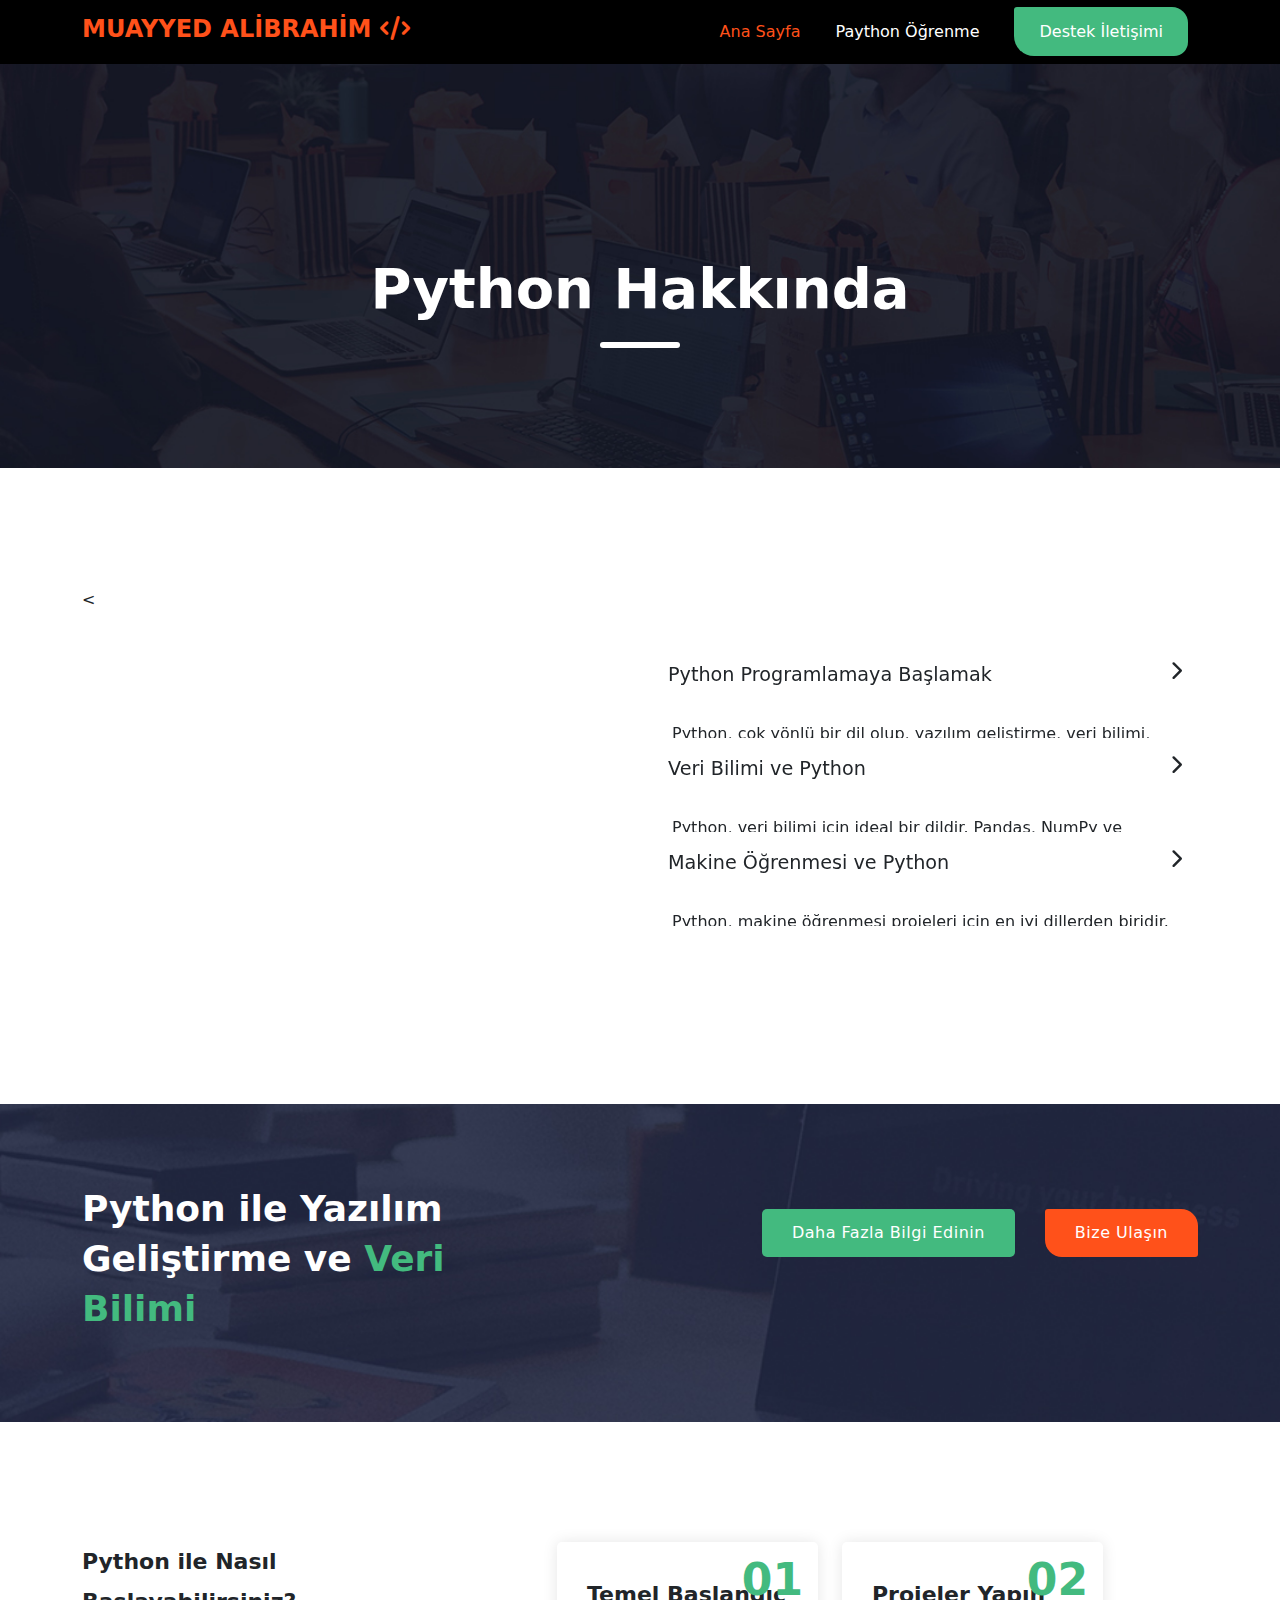
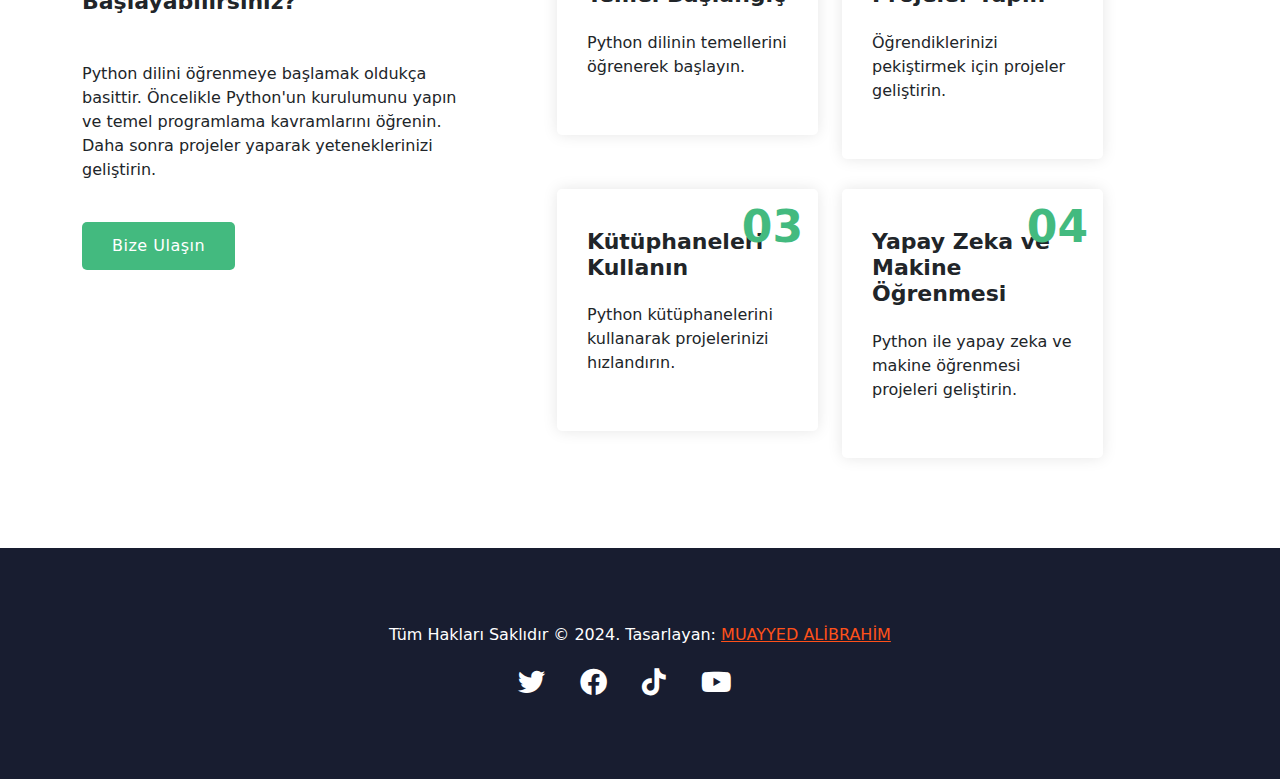
==== hakımad.html @ de778464 "Add files via upload" ====
<!DOCTYPE html>
<html lang="en">

  <head>

    <meta charset="utf-8">
    <meta name="viewport" content="width=device-width, initial-scale=1, shrink-to-fit=no">
    <meta name="description" content="Python Programming Information">
    <meta name="author" content="Muayyed Alıbrahım">
    <title>Python Programming - About Us</title>

    <link rel="stylesheet" href="assets/css/hakımda.css">

    <!-- Google Fonts -->
    <link href="https://fonts.googleapis.com/css2?family=Poppins:wght@100;200;300;400;500;600;700;800;900&display=swap" rel="stylesheet">

    <!-- FontAwesome -->
    <link rel="stylesheet" href="https://cdnjs.cloudflare.com/ajax/libs/font-awesome/6.0.0-beta3/css/all.min.css">
    
    <!-- Owl Carousel CSS -->
    <link rel="stylesheet" href="https://cdnjs.cloudflare.com/ajax/libs/OwlCarousel2/2.3.4/assets/owl.carousel.min.css">
    <link rel="stylesheet" href="https://cdnjs.cloudflare.com/ajax/libs/OwlCarousel2/2.3.4/assets/owl.theme.default.min.css">

    <!-- jQuery -->
    <script src="https://code.jquery.com/jquery-3.6.0.min.js"></script>
    <!-- Owl Carousel JS -->
    <script src="https://cdnjs.cloudflare.com/ajax/libs/OwlCarousel2/2.3.4/owl.carousel.min.js"></script>
    <!-- Bootstrap JS -->
    <script src="https://cdnjs.cloudflare.com/ajax/libs/bootstrap/5.3.0/js/bootstrap.bundle.min.js"></script>

    <link rel="stylesheet" href="assets/css/style.css">
    <link rel="stylesheet" href="https://cdnjs.cloudflare.com/ajax/libs/bootstrap/5.3.0/css/bootstrap.min.css">

  </head>

  <body>

    <header>
        <div class="container">
            <nav class="main-nav">
                <a href="#" class="logo">MUAYYED ALİBRAHİM <i class="fa-solid fa-code"></i></a>
                <ul>
                  <li><a href="index.html" class="active">Ana Sayfa</a></li>
                  <li><a href="hakımad.html">Paython Öğrenme</a></li>
                  <li><a href="contact-us.html" class="nav-btn">Destek İletişimi</a></li>
              </ul>
            </nav>
        </div>
      </header>

    <div class="page-heading">
      <div class="container">
        <div class="row">
          <div class="col-lg-12">
            <div class="header-text">
              <h2>Python Hakkında</h2>
              <div class="div-dec"></div>
            </div>
          </div>
        </div>
      </div>
    </div>
  
    <section class="top-section">
      <div class="container">
        <div class="row">
          <div class="col-lg-6">
            <div class="left-image">
              <<iframe 
              width="610" 
              height="365" 
              src="https://www.youtube.com/embed/g4oIzj8fiCQ" 
              title="YouTube video player" 
              frameborder="0" 
              allow="accelerometer; autoplay; clipboard-write; encrypted-media; gyroscope; picture-in-picture" 
              allowfullscreen>
          </iframe>
          
            </div>
          </div>
          <div class="col-lg-6 align-self-center">
            <div class="accordions is-first-expanded">
              <article class="accordion">
                <div class="accordion-head">
                    <span>Python Programlamaya Başlamak</span>
                    <span class="icon">
                        <i class="icon fa fa-chevron-right"></i>
                    </span>
                </div>
                <div class="accordion-body">
                    <div class="content">
                        <p>Python, çok yönlü bir dil olup, yazılım geliştirme, veri bilimi, yapay zeka ve web geliştirme gibi birçok alanda kullanılabilir. Kolay sözdizimi ve güçlü kütüphaneleri ile popüler bir seçimdir.</p>
                    </div>
                </div>
              </article>
              <article class="accordion">
                <div class="accordion-head">
                    <span>Veri Bilimi ve Python</span>
                    <span class="icon">
                        <i class="icon fa fa-chevron-right"></i>
                    </span>
                </div>
                <div class="accordion-body">
                    <div class="content">
                        <p>Python, veri bilimi için ideal bir dildir. Pandas, NumPy ve Matplotlib gibi kütüphanelerle veri analizi ve görselleştirmeleri kolayca yapabilirsiniz.</p>
                    </div>
                </div>
              </article>
              <article class="accordion">
                <div class="accordion-head">
                    <span>Makine Öğrenmesi ve Python</span>
                    <span class="icon">
                        <i class="icon fa fa-chevron-right"></i>
                    </span>
                </div>
                <div class="accordion-body">
                    <div class="content">
                        <p>Python, makine öğrenmesi projeleri için en iyi dillerden biridir. Scikit-learn ve TensorFlow gibi popüler kütüphaneler sayesinde, makine öğrenmesi algoritmalarını hızlıca geliştirebilirsiniz.</p>
                    </div>
                </div>
              </article>
            </div>
          </div>
        </div>
      </div>
    </section>
  
    <section class="simple-cta">
      <div class="container">
        <div class="row">
          <div class="col-lg-5">
            <h4>Python ile Yazılım Geliştirme ve <em>Veri Bilimi</em></h4>
          </div>
          <div class="col-lg-7">
            <div class="buttons">
              <div class="green-button">
                <a href="#">Daha Fazla Bilgi Edinin</a>
              </div>
              <div class="orange-button">
                <a href="#">Bize Ulaşın</a>
              </div>
            </div>
          </div>
        </div>
      </div>
    </section>
  
    <section class="what-we-do">
      <div class="container">
        <div class="row">
          <div class="col-lg-5">
            <div class="left-content">
              <h4>Python ile Nasıl Başlayabilirsiniz?</h4>
              <p>Python dilini öğrenmeye başlamak oldukça basittir. Öncelikle Python'un kurulumunu yapın ve temel programlama kavramlarını öğrenin. Daha sonra projeler yaparak yeteneklerinizi geliştirin.</p>
              <div class="green-button">
                <a href="contact-us.html">Bize Ulaşın</a>
              </div>
            </div>
          </div>
          <div class="col-lg-6">
            <div class="right-items">
              <div class="row">
                <div class="col-lg-6">
                  <div class="item">
                    <em>01</em>
                    <h4>Temel Başlangıç</h4>
                    <p>Python dilinin temellerini öğrenerek başlayın.</p>
                  </div>
                </div>
                <div class="col-lg-6">
                  <div class="item">
                    <em>02</em>
                    <h4>Projeler Yapın</h4>
                    <p>Öğrendiklerinizi pekiştirmek için projeler geliştirin.</p>
                  </div>
                </div>
                <div class="col-lg-6">
                  <div class="item">
                    <em>03</em>
                    <h4>Kütüphaneleri Kullanın</h4>
                    <p>Python kütüphanelerini kullanarak projelerinizi hızlandırın.</p>
                  </div>
                </div>
                <div class="col-lg-6">
                  <div class="item">
                    <em>04</em>
                    <h4>Yapay Zeka ve Makine Öğrenmesi</h4>
                    <p>Python ile yapay zeka ve makine öğrenmesi projeleri geliştirin.</p>
                  </div>
                </div>
              </div>
            </div>
          </div>
        </div>
      </div>
    </section>
  
    <footer>
      <div class="container">
        <div class="row">
          <div class="col-lg-12">
            <p>Tüm Hakları Saklıdır © 2024. Tasarlayan: <a href="http://Brok4.com" target="_blank">MUAYYED ALİBRAHİM</a></p>
          </div>
          <div class="social-icons">
            <a href=""><i class="fa-brands fa-twitter"></i></a>
            <a href=""><i class="fa-brands fa-facebook"></i></a>
            <a href=""><i class="fa-brands fa-tiktok"></i></a>
            <a href=""><i class="fa-brands fa-youtube"></i></a>
          </div>
        </div>
      </div>
    </footer>

    <script src="assets/js/script.js"></script>

  </body>
</html>
---- assets/css/hakımda.css ----
html,
body {
  background: #fff;
  font-family: 'Poppins', sans-serif;
}

::selection {
  background: #ff511a;
  color: #fff;
}

::-moz-selection {
  background: #ff511a;
  color: #fff;
}


.green-button a {
  font-size: 14px;
  color: #fff;
  background-color: #43ba7f;
  padding: 12px 30px;
  display: inline-block;
  border-radius: 5px;
  font-weight: 500;
  text-transform: capitalize;
  letter-spacing: 0.5px;
  transition: all .3s;
}

.green-button a:hover {
  opacity: 0.9;
}

.orange-button a {
  font-size: 14px;
  color: #fff;
  background-color: #ff511a;
  padding: 12px 30px;
  display: inline-block;
  border-radius: 5px;
  font-weight: 500;
  text-transform: capitalize;
  letter-spacing: 0.5px;
  transition: all .3s;
}

.orange-button a:hover {
  opacity: 0.9;
}

section {
  margin-top: 120px;
}

.section-heading {
  position: relative;
  z-index: 2;
  margin-top: 0px;
  text-align: center;
  margin-bottom: 70px;
}

.section-heading h6 {
  font-size: 16px;
  text-transform: uppercase;
  color: #ff511a;
  font-weight: 700;
}

.section-heading h4 {
  margin-top: 10px;
  line-height: 40px;
  font-size: 36px;
  font-weight: 700;
  text-transform: capitalize;
  color: #212741;
}

.section-heading p {
  margin-top: 30px;
}

*/
.background-header {
  background-color: #212741;
  height: 80px!important;
  position: fixed!important;
  top: 0!important;
  left: 0;
  right: 0;
  box-shadow: 0px 0px 10px rgba(0,0,0,0.15)!important;
}



header{
  position: fixed;
  background-color: #000;
  width: 100%;
  padding: 10px 0;
  z-index: 30;
}
.main-nav{
  display: flex;
  justify-content: space-between;
  align-items: baseline;
}
.main-nav ul{
  list-style-type: none;
  display: flex;
  margin-bottom: 0 !important;
}
.main-nav .logo{
  font-size: 1.5em;
  color: #ff511a;
  text-decoration: none;
  font-weight: 600;
}
.main-nav li{
  padding: 10px 10px !important;
  margin-left: 15px !important;
}
.main-nav .active{
  color: #ff511a;
}
.main-nav a{
  color: #fff;
  text-decoration: none;
  font-size: 1em;
  font-weight: 500;
  transition: 0.5s ease ;
  
}
.main-nav li:hover a{
  transition: all 0.5s ease;
  color: #ff511a;
}
.main-nav .nav-btn{
  padding: 15px 25px !important;
  background-color: #43ba7f;
  border-radius: 3px 16px 14px 20px;
  color: #fff;
}
.main-nav .nav-btn:hover{
  border-radius: 20px 3px 16px 14px;
  color: #fff;

}


section.simple-cta {
  background-image: url(../images/cta-bg.jpg);
  background-repeat: no-repeat;
  background-position: center center;
  background-size: cover;
  width: 100%;
  padding: 80px 0px;
}

section.simple-cta .left-image {
  margin-right: 45px;
}

section.simple-cta h4 {
  font-size: 36px;
  font-weight: 700;
  color: #fff;
  line-height: 50px;
}

section.simple-cta h4 em {
  font-style: normal;
  color: #43ba7f;
}

section.simple-cta h4 strong {
  color: #ff511a;
  font-weight: 700;
}

section.simple-cta p {
  color: #fff;
  margin-top: 30px;
  margin-bottom: 40px;
}

section.simple-cta .buttons {
  display: flex;
  justify-content: end;
}

section.simple-cta .buttons .orange-button {
  margin-left: 20px;
}

section.simple-cta .buttons .orange-button,
section.simple-cta .buttons .green-button {
  margin-top: 25px;
}





section.partners {
  background-color: #212741;
  padding: 80px 0px;
}

section.partners .item {
  margin: 0px 15px;
  cursor: pointer;
  transition: all .3s;
}

section.partners .item:hover {
  opacity: 0.75;
}





footer {
  background-color: #181d30;
  text-align: center;
  padding: 25px 0px;
}

footer p {
  color: #fff;
  font-weight: 300;
}

footer p a {
  color: #ff511a;
}




.page-heading {
  background-image: url(../images/heading-bg.jpg);
  background-position: center center;
  background-repeat: no-repeat;
  background-size: cover;
  padding: 215px 0px 120px 0px;
  text-align: center;
}

.page-heading h2 {
  font-size: 56px;
  color: #fff;
  font-weight: 700;
}

.page-heading .div-dec {
  width: 80px;
  height: 6px;
  border-radius: 3px;
  background-color: #fff;
  margin: 20px auto 0 auto;
}


@media screen and (min-width: 768px) {
  .accordion-head {
    padding: 1rem;
    font-size: 1.2rem;
    cursor: pointer; 
  }
}

.accordion-head .icon {
  float: right;
  transition: transform 200ms ease-in-out;
}

.accordion-head.is-open {
  color: #43ba7f;
  border-bottom: none;
}

.accordion-head.is-open .icon {
  transform: rotate(45deg);
}

.accordion-body {
  padding: 0;
  max-height: 0; 
  overflow: hidden; 
  transition: max-height 300ms ease-in-out; 
  border-bottom: 1px solid #fff;
}

.accordion-body.show {
  max-height: 500px;
}

.accordion-body > .content p {
  padding: 0 0 30px 0;
  padding-top: 0;
}


section.what-we-do {
  margin-bottom: -30px;
}

.what-we-do .left-content {
  margin-right: 60px;
}

.what-we-do .left-content h4 {
  font-size: 22px;
  font-weight: 700;
  line-height: 40px;
  margin-bottom: 40px;
}

.what-we-do .left-content p {
  margin-bottom: 40px;
}

.what-we-do .right-items .item {
  border-radius: 5px;
  padding: 40px 30px;
  box-shadow: 0px 0px 15px rgba(0, 0, 0, 0.1);
  margin-bottom: 30px;
  position: relative;
}

.what-we-do .right-items .item em {
  position: absolute;
  font-style: normal;
  font-size: 44px;
  color: #43ba7f;
  font-weight: 600;
  right: 15px;
  top: 5px;
  transition: all .3s;
}

.what-we-do .right-items .item h4 {
  font-size: 22px;
  font-weight: 600;
  margin-bottom: 22px;
}

.what-we-do .right-items .item:hover em {
  top: 10px;
}
---- assets/css/style.css ----
*{  
    scroll-behavior: smooth;
}
body{
    font-size: 16px !important;
    font-family: 'Poppins', sans-serif;
}
/* --------------- nav start --------------- */

header{
    position: fixed;
    background-color: #000;
    width: 100%;
    padding: 10px 0;
    z-index: 30;
}
.main-nav{
    display: flex;
    justify-content: space-between;
    align-items: baseline;
}
.main-nav ul{
    list-style-type: none;
    display: flex;
    margin-bottom: 0 !important;
}
.main-nav .logo{
    font-size: 1.5em;
    color: #ff511a;
    text-decoration: none;
    font-weight: 600;
}
.main-nav li{
    padding: 10px 10px !important;
    margin-left: 15px !important;
}
.main-nav .active{
    color: #ff511a;
}
.main-nav a{
    color: #fff;
    text-decoration: none;
    font-size: 1em;
    font-weight: 500;
    transition: 0.5s ease ;
    
}
.main-nav li:hover a{
    transition: all 0.5s ease;
    color: #ff511a;
}
.main-nav .nav-btn{
    padding: 15px 25px !important;
    background-color: #43ba7f;
    border-radius: 3px 16px 14px 20px;
    color: #fff;
}
.main-nav .nav-btn:hover{
    border-radius: 20px 3px 16px 14px;
    color: #fff;

}
/* --------------- Main Banner Area Start --------------- */
.header-text{
    margin-top: 40px;
}
.main-banner{
    width: 100%;
    height: 100vh;
    background-image: url(../images/slide-03.jpg);
    background-position: center;
    background-repeat: no-repeat;
    background-size: cover;
    display: flex;
    align-items: center;
}
.main-banner h2{
    color: #fff;
    font-size: 3.5em;
    font-weight: 600;
    margin-bottom: 0.5em;
}
.main-banner h2 em{
    color: #ff511a;
}
.main-banner p{
    color: #fff;
    font-size: 16px;
    font-weight: 500;
}
.main-banner .div-dec{
    margin-bottom: 3em;
}
.green-button a{
    text-decoration: none;
    margin-right: 5px;
    font-size: 1em;
    color: #fff;
    background-color: #43ba7f;
    padding: 12px 30px;
    display: inline-block;
    border-radius: 5px;
    font-weight: 500;
    text-transform: capitalize;
    letter-spacing: 0.5px;
    transform: all 0.3s;
}
.green-button a:hover{
    opacity: 0.8;
}
.orange-button a {
    text-decoration: none;

    margin-left: 5px;
    font-size: 1em;
    color: #fff;
    background-color: #ff511a;
    padding: 12px 30px;
    display: inline-block;
    border-radius: 5px;
    font-weight: 500;
    text-transform: capitalize;
    letter-spacing: 0.5px;
    transition: all 0.3s;
  }
  
  .orange-button a:hover {
    opacity: 0.9;
  }
  
/* --------------- Main Banner Area End --------------- */
/* --------------- Services Start --------------- */
.services {
    margin-top: 90px;
}
.services .service-h1{
    display: flex;
    justify-content: center;
}
.services .service-h1 h1{
    color: #43ba7f;
    font-size: 3em;
    font-weight: 600;
    transition: all 0.7s;
}
.services .service-h1:hover h1{
    transform: scale(1.2);
}
.services .service-item{
    border-radius: 5px;
    margin-top: 30px;
    padding: 40px;
    box-shadow: 0px 0px 15px rgba(0, 0, 0, 0.1);
}
.services .service-item:hover i{
    margin-top: 15px;
}
.services .service-item h4{
    font-size: 20px;
    font-weight: 600;
    margin-bottom: 20px;
}
.services .service-item i{
    color: #43ba7f;
    margin-bottom: 30px;
    margin-right: 30px;
    transition: all 0.7s;
    float: left;
    font-size: 4em;
}
/* --------------- Services End --------------- */
/* --------------- Cta Start --------------- */

.cta{
    margin-top: 120px;
    background-image: url(../images/cta-bg.jpg);
    background-position: center center;
    background-repeat: no-repeat;
    background-size: cover;
    width: 100%;
    padding: 80px 0px;
}
.cta h4{
    color: #fff;
    line-height: 50px;
    font-size: 2.25em;
    font-weight: 700;
}
.cta h4 span{
    color: #43ba7f;
}
.cta h4 strong{
    color: #ff511a;
    font-weight: 700;
}
.cta .buttons{
    display: flex;
    justify-content: end;
}
.cta .buttons .orange-button{
    margin-left: 20px;
}
.cta .buttons .green-button , .orange-button {
    margin-top: 25px;
}
.cta .green-button a , .orange-button a {
    border-radius: 3px 17px;
}
/* --------------- Cta End --------------- */
/* --------------- About Start --------------- */
.about-us{
    margin-top: 90px;
}
.about-us .section-heading{
    text-align: center;
    padding-top: 30px;
}
.about-us .section-heading h6{
    font-size: 1.1em;
    text-transform: uppercase;
    color: #ff511a;
    margin-bottom: -1em;
    font-weight: 700;
}
.about-us .section-heading h4{
    margin-top: 10px;
    margin-bottom: 60px;
    font-size: 2.25em;
    font-weight: 700;
    text-transform: capitalize;
    color: #212741;
}
.about-us .naccs{
    position: relative;
}  
.about-us .naccs .menu div{
    padding: 15px 30px;
    display: inline-block;
    text-align: center;
    border-radius: 5px !important;
    margin-right: 30px;
    font-size: 18px;
    color: #212741;
    background-color: #fff;
    cursor: pointer;
    vertical-align: middle;
    font-weight: 600;
    transition: 1s all cubic-bezier(0.075, 0.82, 0.165, 1);
    box-shadow: 0px 0px 15px rgba(0, 0, 0, 0.1);
} 
.about-us .naccs .menu div.active{
    color: #ff511a;
}
.about-us ul.nacc{
    margin-top: 50px !important;
    position: relative;
    min-height: 100%;
    list-style: none;
    margin: 0;
    padding: 0;
}
.about-us ul.nacc li{
    background-color: #fff;
    overflow: hidden;
    opacity: 0;
    transform: translateX(50px);
    position: absolute;
    list-style: none;
    transition: 1s all cubic-bezier(0.075, 0.82, 0.165, 1);
}
.about-us ul.nacc li .main-list,
section.about-us ul.nacc li .list-item{
    border-bottom: 1px solid #eee;
    margin-bottom: 25px;
    padding-bottom: 25px;
}
.about-us ul.nacc li .last-item{
    margin-bottom: 0px;
}
.about-us ul.nacc li span.title{
    font-size: 15px;
    color: #212741;
    font-weight: 600;
    display: inline-block;
    width: 24%;
}
.about-us ul.nacc li span.item-title{
    color: #43ba7f !important;
    font-weight: 600 !important;
}
.about-us ul.nacc li span.item{
    font-size: 15px;
    color: #212741;
    font-weight: 400;
    display: inline-block;
    width: 24%;
}
.about-us ul.nacc li.active{
    position: relative;
    transition-delay: 0.3s;
    z-index: 2;
    opacity: 1;
    transform: translateX(0px);
}
.about-us ul.nacc li {
    pointer-events: none; /* يمنع التفاعل مع العناصر */
    cursor: default; /* يضمن أن يكون شكل المؤشر طبيعياً */
}

.about-us .right-content{
    margin-left: 60px;
}
  
section.about-us .right-content h4{
    font-size: 22px;
    font-weight: 700;
    line-height: 40px;
    margin-bottom: 40px;
}
section.about-us .right-content p{
    margin-bottom: 50px;
}
  
/* --------------- About End --------------- */
/* --------------- Card Start --------------- */
.card{
    margin-top: 60px;
    border: 0;
}
.card-item{
    background-color: #f0f0f0;
    box-shadow: 0px 2px 4px rgba(0, 0, 0, 0.2);
    margin: 10px;
    border-radius: 15px;
}
.card-item .div-img{
    overflow: hidden;
    border-radius: 15px 15px 0 0;
}
.card-item:hover .div-img{
    border-radius: 15px 15px 0 0;
}
.card-item .card-img{
    width: 100%;
    height: 250px;
}
.card-item .card-img{
    border-radius: 15px 15px 0 0;
    transition: all 0.9s;
}
.card-item:hover .card-img{
    border-radius: 15px 15px 0 0;
    transform: scale(1.8);
}
.card-content{
    padding: 16px;
}
.card-content h3{
    text-align: center;
    color: #181d30;
    font-size: 28px;
    margin-bottom: 4px;
}
.card-content p{
    color: #666;
    font-size: 15px;
    line-height: 1.2;
}
.card-content .btn{
    display: inline-block;
    padding: 4px 16px;
    background-color: #43ba7f;
    text-decoration: none;
    border-radius: 4px;
    margin-top: 5px;
    color: #fff;
}
.add-num{
    display: flex;
    justify-content: space-between;
}
span {cursor:pointer; }
.minus, .plus{
    width:20px;
    height:20px;
    background:#f2f2f2;
    border-radius:4px;
    padding:8px 5px 8px 5px;
    display: inline-block;

    
}
input{
    height:34px;
    width: 30px;
    text-align: center;
    font-size: 20px;
    border:1px solid #ddd;
    border-radius:4px;
    display: inline-block;
}
    

/* --------------- Card End --------------- */
/* --------------- Calculator Start --------------- */
.calculator{
    margin-top: 150px;
    background-image: url(../images/calculator-bg.jpg);
    background-repeat: no-repeat;
    background-position: center center;
    background-size: cover;
    width: 100%;
    padding: 80px 0px;
}
.calculator .left-image{
    margin: -110px 45px -80px -50px;
}
.calculator .section-heading-con{
    text-align: left;
}
.calculator .section-heading-con h4{
    color: #fff;
    margin-top: 10px;
    line-height: 40px;
    font-size: 36px;
    font-weight: 700;
    text-transform: capitalize;
    margin-bottom: 30px;
}
.calculator .section-heading-con h6{
    font-size: 16px;
    text-transform: uppercase;
    color: #ff511a;
    font-weight: 700;
}
#calculate label{
    color: #fff;
    font-size: 14px;
    margin-bottom: 5px;
}
#calculate input,
#calculate select{
    background-color: rgba(121,134,151, 0.7);
    border: none;
    border-radius: 5px;
    width: 100%;
    height: 42px;
    color: #fff;
    font-size: 14px;
    margin-bottom: 30px;
    outline: none;
}  
#calculate select{
    cursor: pointer;
}
#calculate button.orange-button{
    font-size: 14px;
    color: #fff;
    background-color: #ff511a;
    padding: 12px 30px;
    display: inline-block;
    border-radius: 5px;
    font-weight: 500;
    text-transform: capitalize;
    letter-spacing: 0.5px;
    border: none;
    transition: all .3s;
}
#calculate button.orange-button:hover{
    opacity: 0.9;
}
/* --------------- Calculator End --------------- */
/* --------------- Slider Start --------------- */
.testimonials{
   margin-top: 90px;
}
.testimonials .section-heading {
    padding-top: 30px;
    margin-bottom: 30px;
    text-align: center;
}
.testimonials .section-heading h4{
    margin-top: 10px;
    margin-bottom: 60px;
    font-size: 2.25em;
    font-weight: 700;
    text-transform: capitalize;
    color: #212741;
}
.testimonials .section-heading h6{
    font-size: 1.1em;
    text-transform: uppercase;
    color: #ff511a;
    font-weight: 700;
}
  .testimonials .item {
    border-radius: 15px;
    padding: 50px 320px 50px 50px;
    background-color: #fff;
    position: relative;
    overflow: hidden;
    margin: 15px;
    box-shadow: 0px 0px 15px rgba(0, 0, 0, 0.1);
    padding-top: 35px;
  }
  
  .testimonials .item i {
    width: 70px;
    height: 70px;
    background-color: #43ba7f;
    display: inline-block;
    text-align: center;
    line-height: 70px;
    color: #fff;
    font-size: 44px;
    border-radius: 5px;
    margin-bottom: 30px;
  }
  
  .testimonials .item p {
    font-size: 16px;
    font-style: italic;
  }
  
  .testimonials .item h4 {
    margin-top: 30px;
    font-size: 22px;
    font-weight: 600;
    position: relative;
  }
  
  .testimonials .item span {
    margin-top: 5px;
    display: block;
    font-size: 15px;
    font-weight: 600;
    color: #43ba7f;
  }
  
  .testimonials .item img {
    position: absolute;
    right: 0;
    top: 50%;
    transform: translateY(-50%);
    max-width: 300px;
    border-radius: 5px;
  }
  
  .testimonials .owl-dots {
    text-align: center;
    margin-top: 30px;
  }
  
  .testimonials .owl-dots .owl-dot {
    width: 10px;
    height: 10px;
    background-color: #ffa88c;
    border-radius: 50%;
    margin: 0px 4px;
  }
  
  .testimonials .owl-dots .active {
    background-color: #ff511a;
  }
  
  
  
/* --------------- Slider End --------------- */
/* --------------- Footer Start --------------- */
  footer {
    margin-top: 90px;
    background-color: #181d30;
    text-align: center;
    padding: 75px 0px;
  }
  footer p {
    color: #fff;
    font-weight: 300;
  }
  footer p a {
    color: #ff511a;
  }
  .social-icons a{
    color: #fff;
    font-size: 1.7em;
    padding-right: 30px;
}
  
/* --------------- Footer End --------------- */
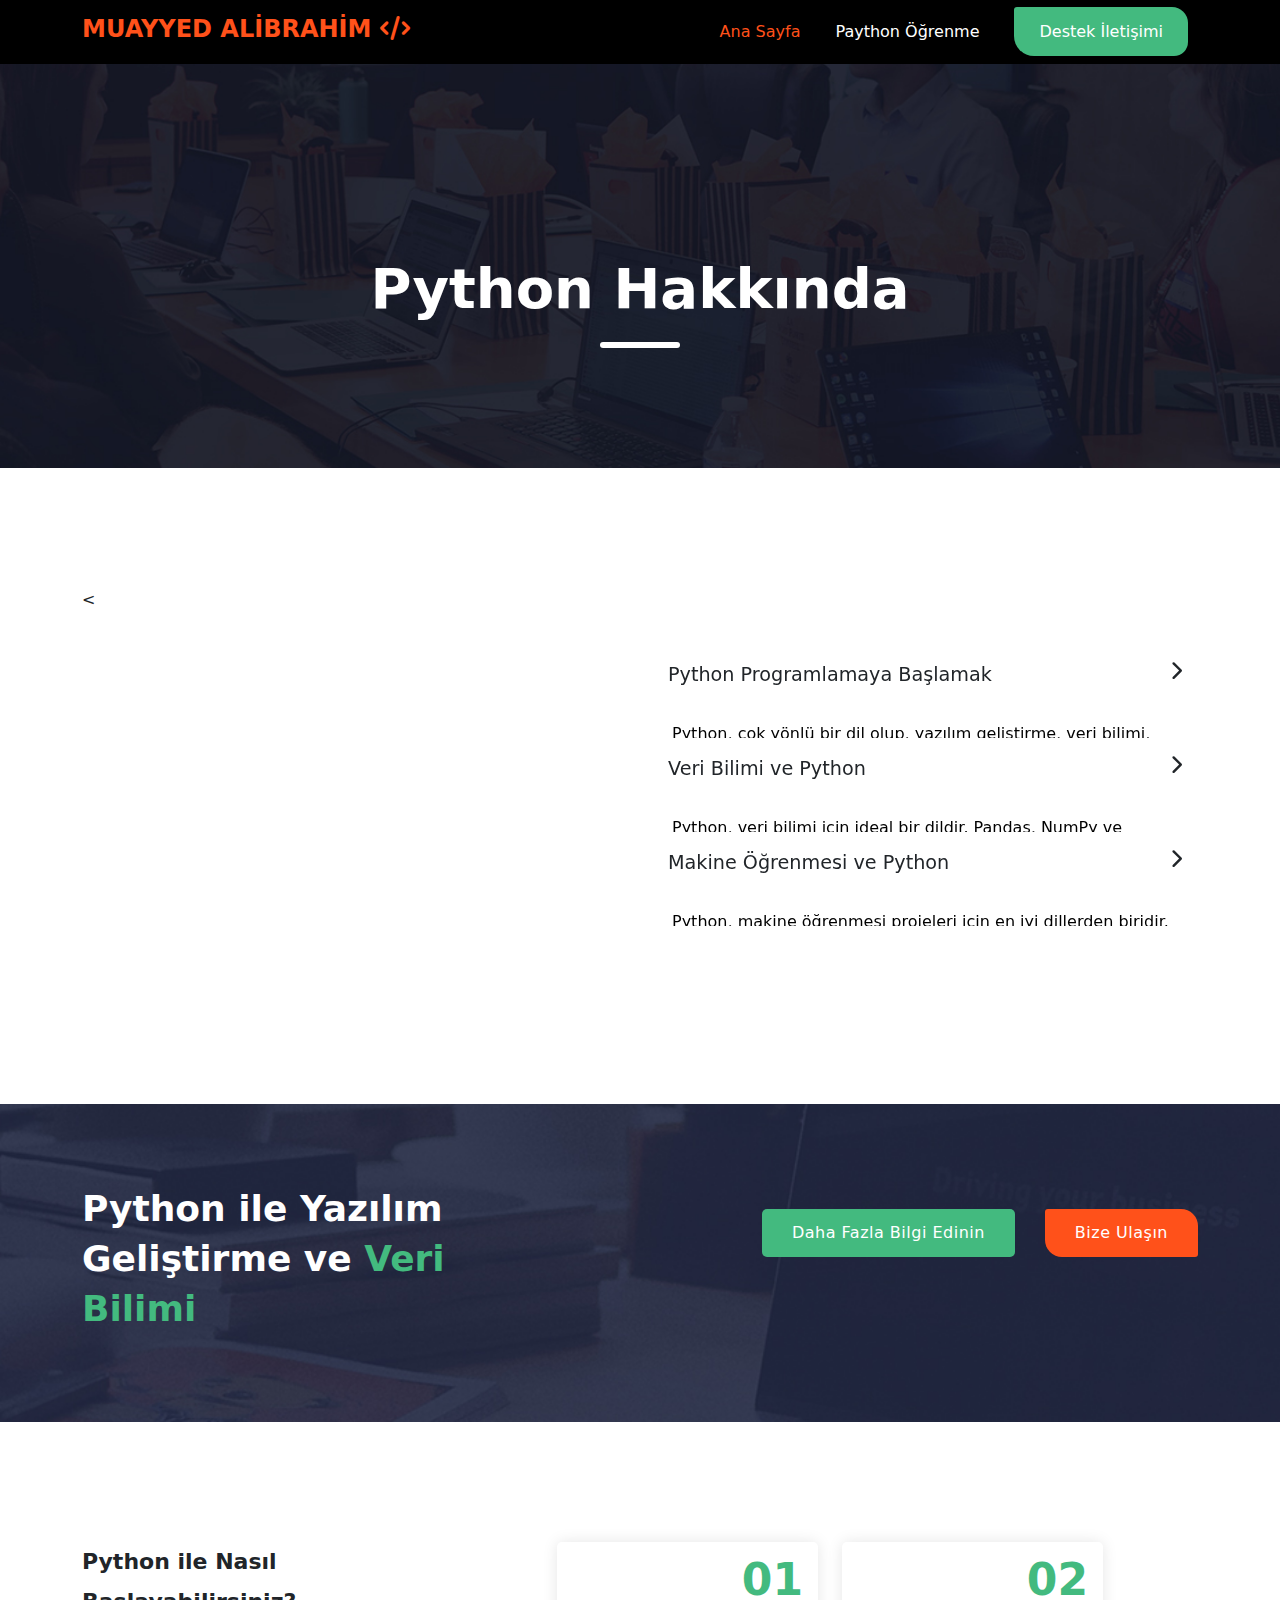
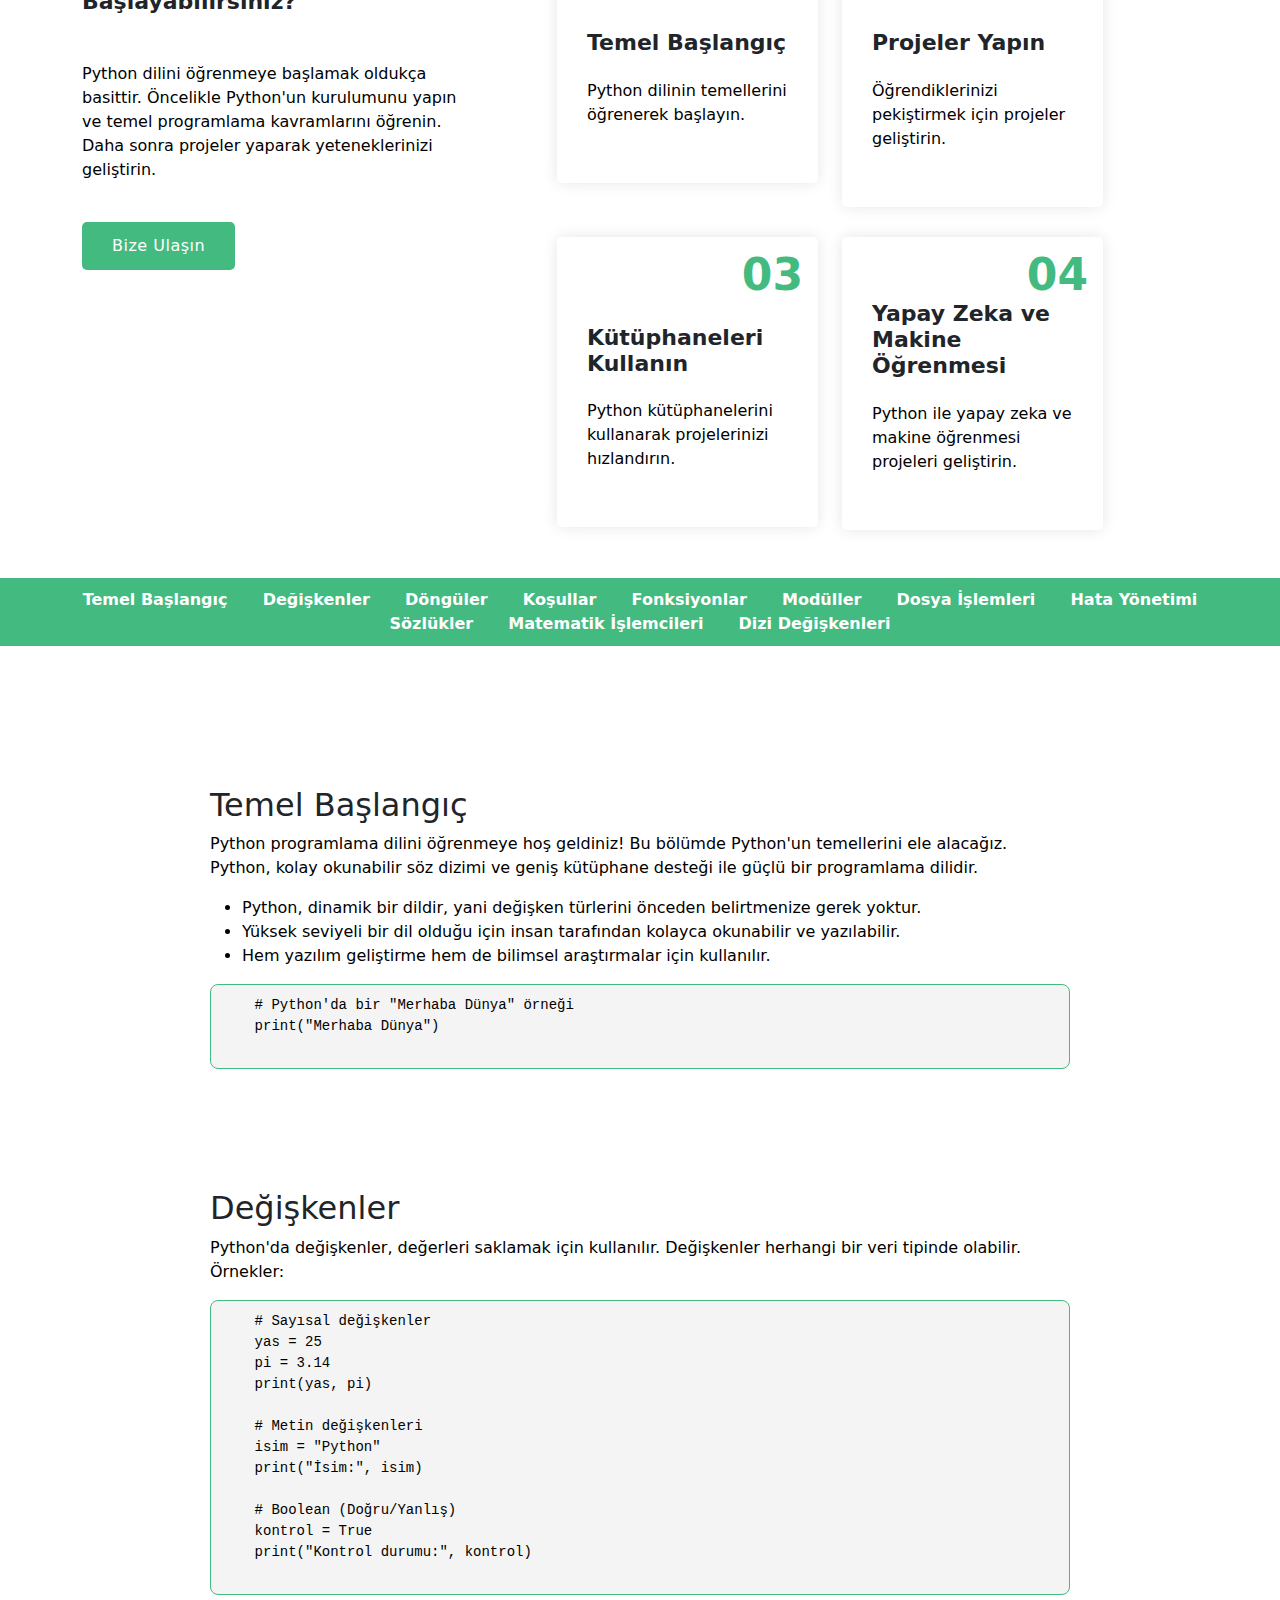
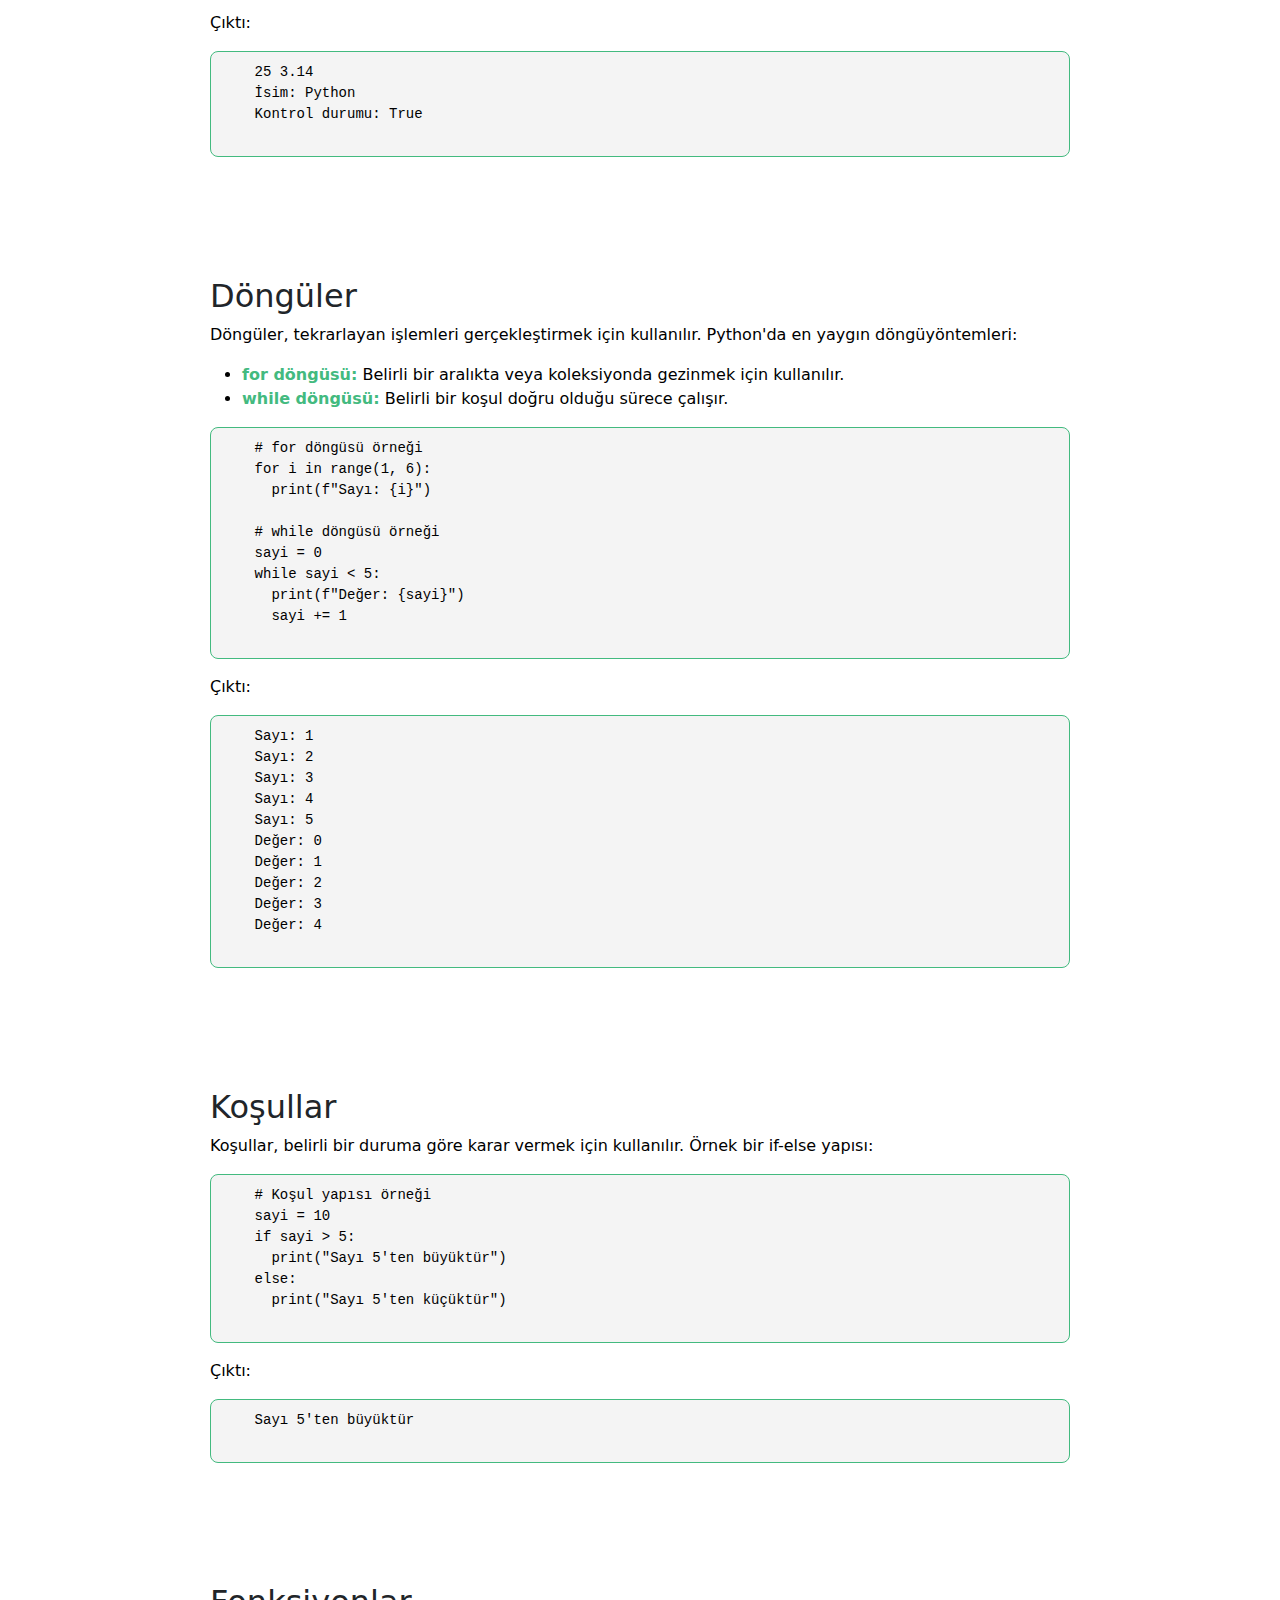
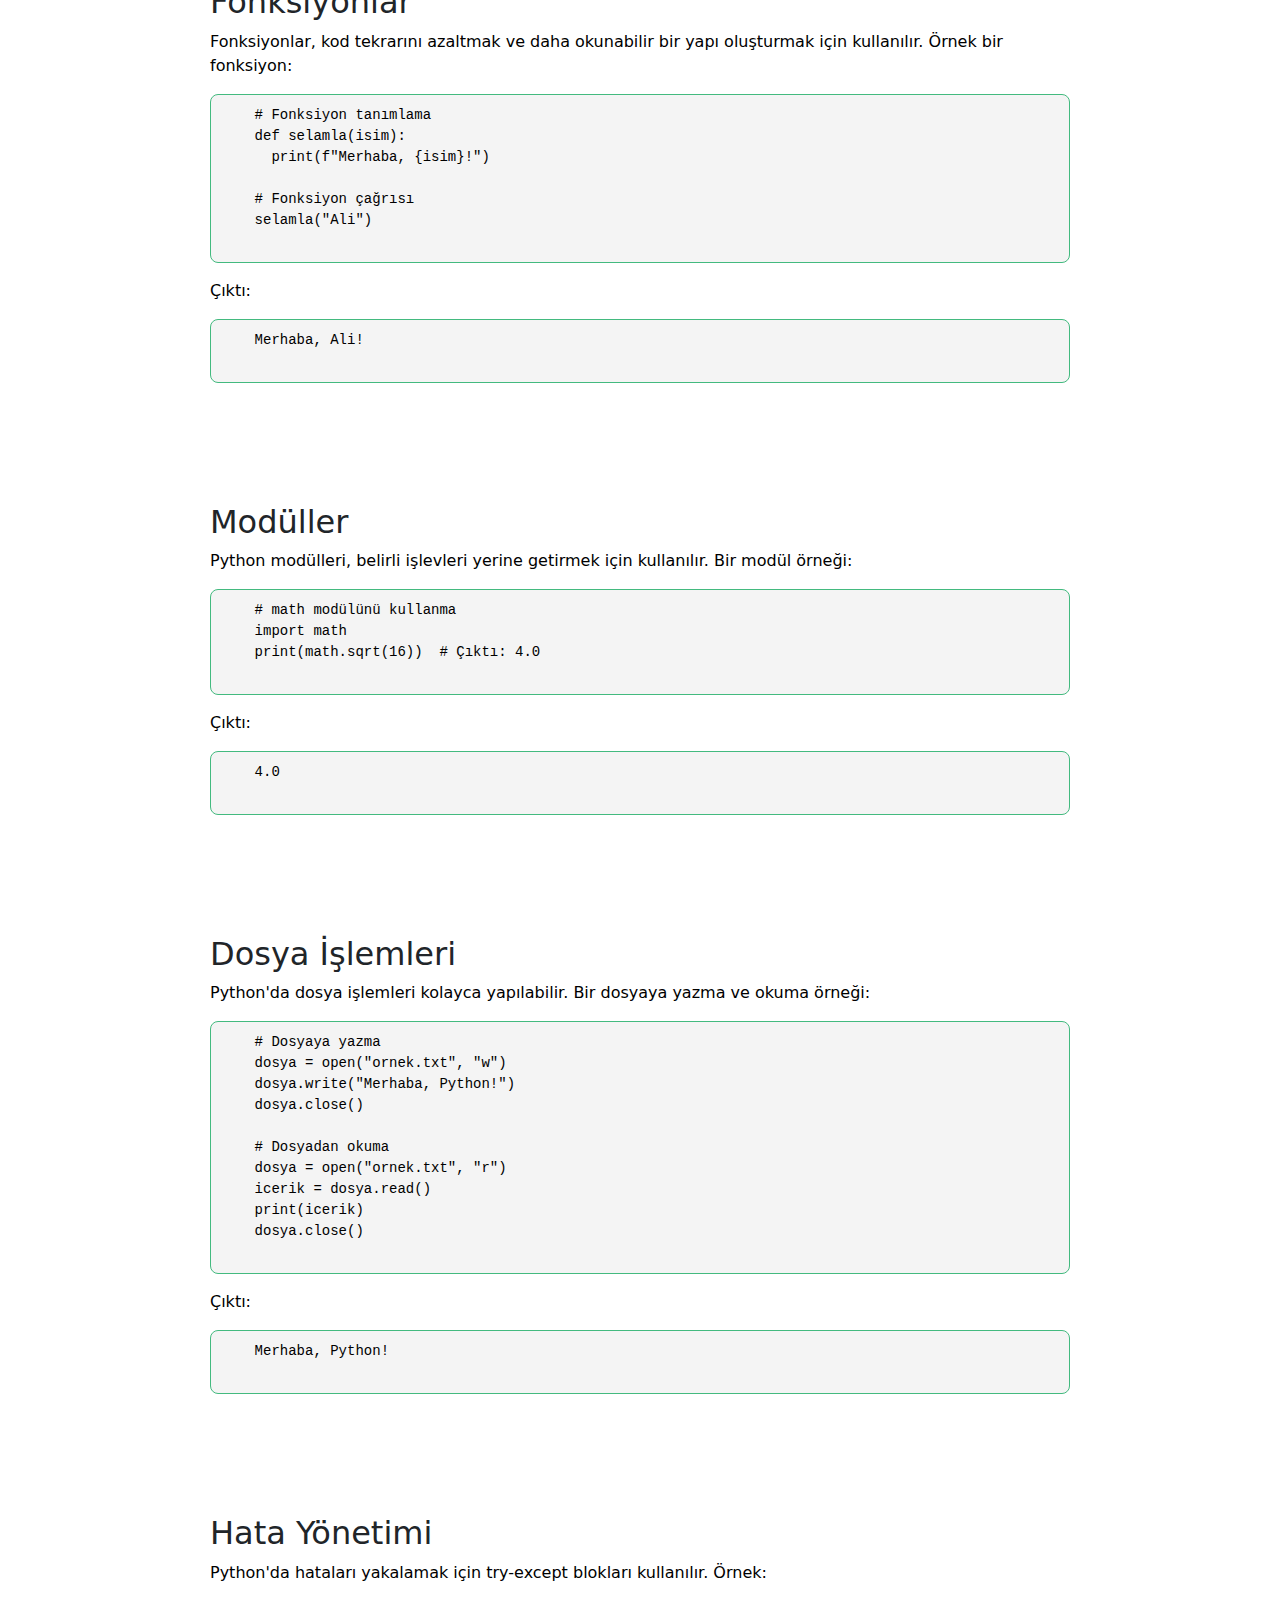
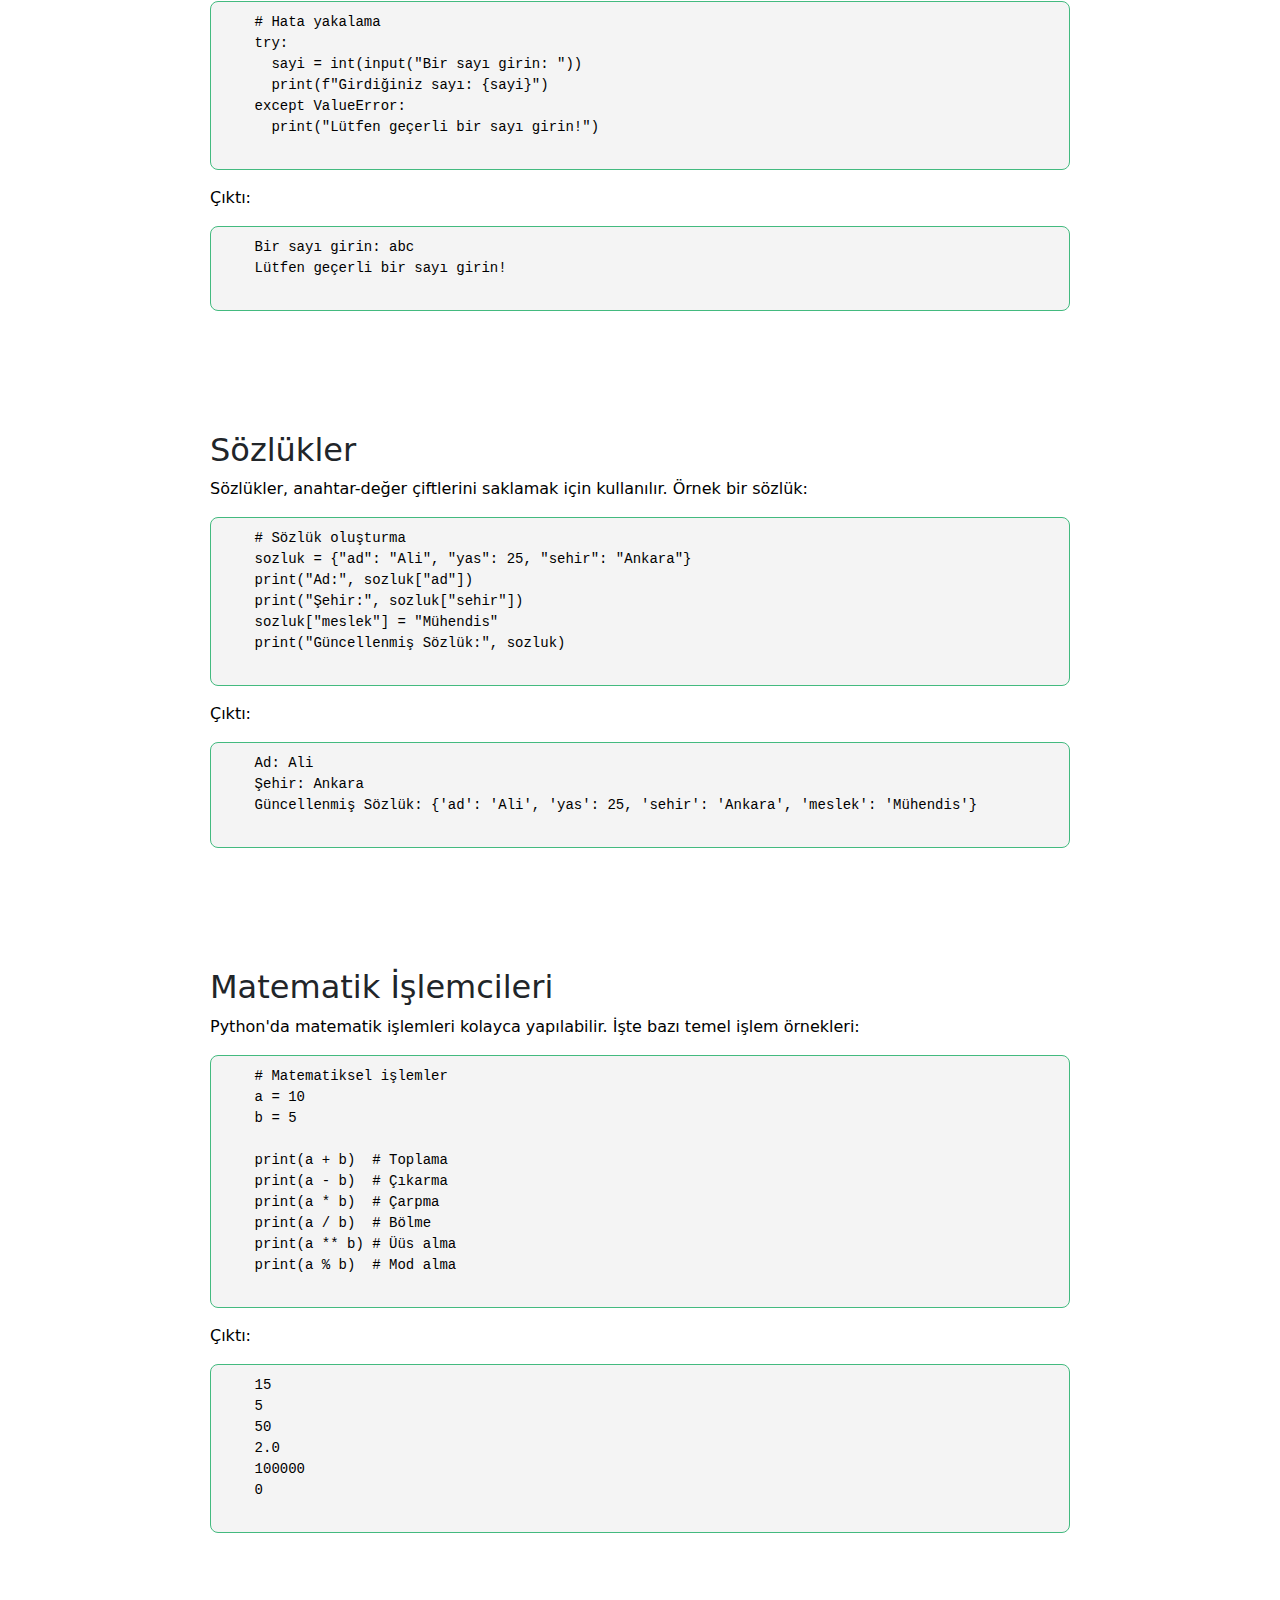
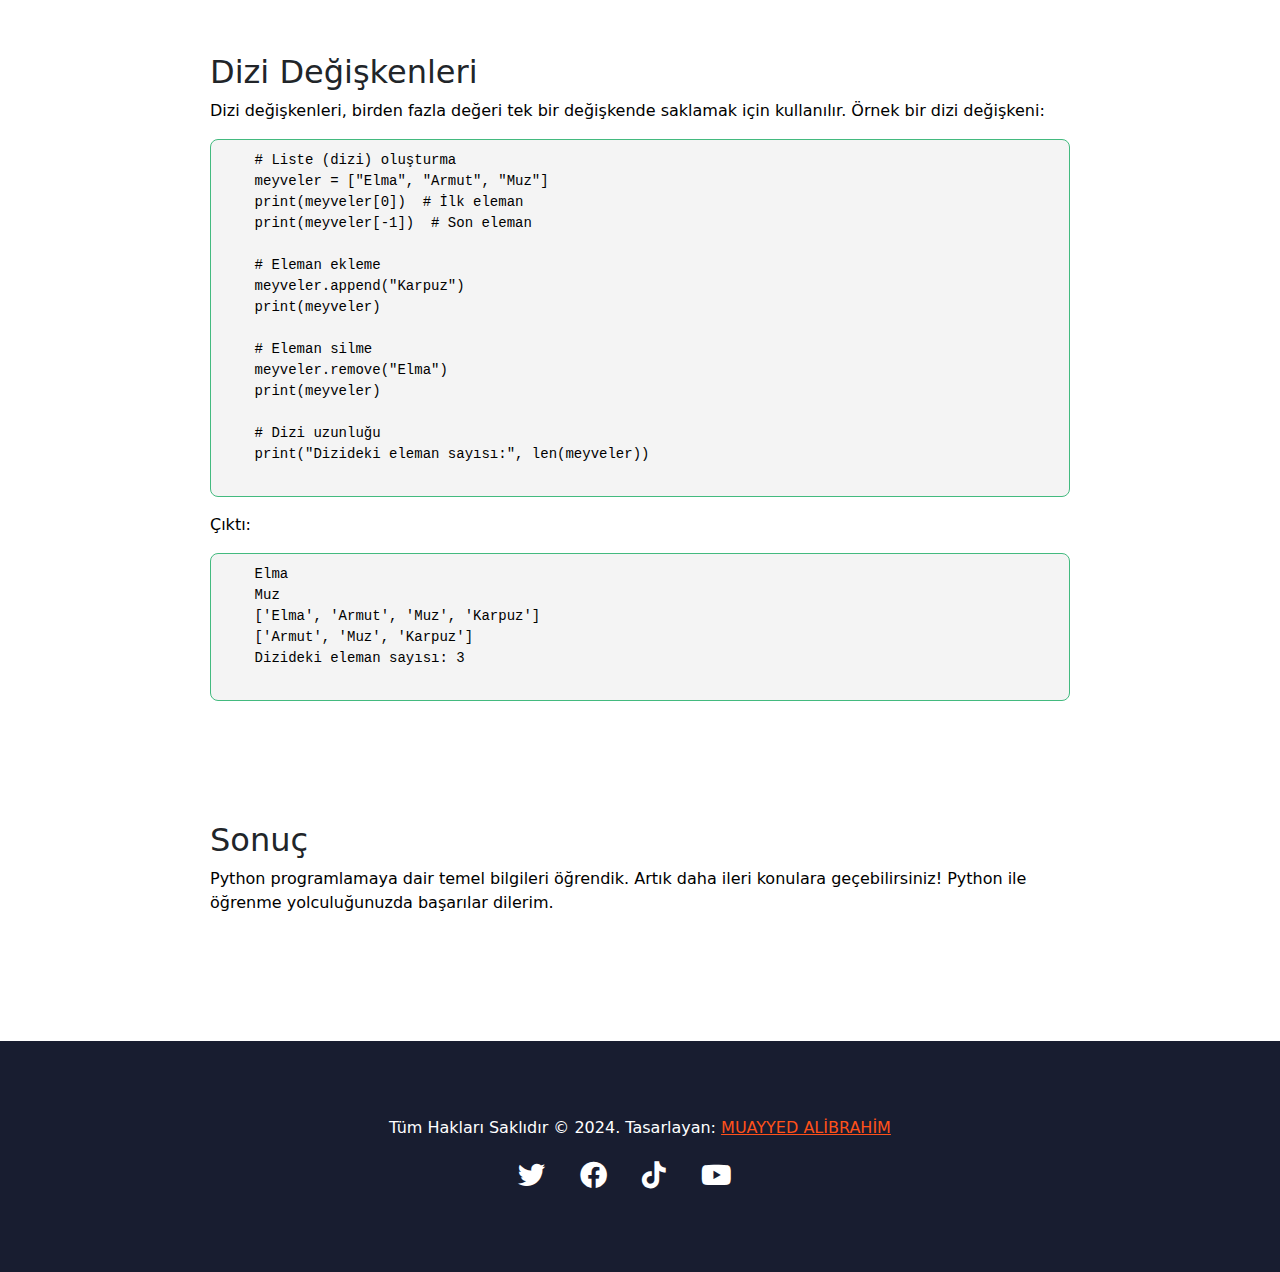
==== commit 3696b45c: "Add files via upload" ====
--- a/hakımad.html
+++ b/hakımad.html
@@ -163,6 +163,8 @@
                 <div class="col-lg-6">
                   <div class="item">
                     <em>01</em>
+                    <br>
+                    <br>
                     <h4>Temel Başlangıç</h4>
                     <p>Python dilinin temellerini öğrenerek başlayın.</p>
                   </div>
@@ -170,6 +172,8 @@
                 <div class="col-lg-6">
                   <div class="item">
                     <em>02</em>
+                    <br>
+                    <br>
                     <h4>Projeler Yapın</h4>
                     <p>Öğrendiklerinizi pekiştirmek için projeler geliştirin.</p>
                   </div>
@@ -177,6 +181,8 @@
                 <div class="col-lg-6">
                   <div class="item">
                     <em>03</em>
+                    <br>
+                    <br>
                     <h4>Kütüphaneleri Kullanın</h4>
                     <p>Python kütüphanelerini kullanarak projelerinizi hızlandırın.</p>
                   </div>
@@ -184,6 +190,7 @@
                 <div class="col-lg-6">
                   <div class="item">
                     <em>04</em>
+                    <br>
                     <h4>Yapay Zeka ve Makine Öğrenmesi</h4>
                     <p>Python ile yapay zeka ve makine öğrenmesi projeleri geliştirin.</p>
                   </div>
@@ -194,22 +201,303 @@
         </div>
       </div>
     </section>
-  
-    <footer>
-      <div class="container">
-        <div class="row">
-          <div class="col-lg-12">
-            <p>Tüm Hakları Saklıdır © 2024. Tasarlayan: <a href="http://Brok4.com" target="_blank">MUAYYED ALİBRAHİM</a></p>
-          </div>
-          <div class="social-icons">
-            <a href=""><i class="fa-brands fa-twitter"></i></a>
-            <a href=""><i class="fa-brands fa-facebook"></i></a>
-            <a href=""><i class="fa-brands fa-tiktok"></i></a>
-            <a href=""><i class="fa-brands fa-youtube"></i></a>
-          </div>
-        </div>
+<br>
+<br>
+
+    <nav class="ana-nav">
+      <a href="#temel">Temel Başlangıç</a>
+      <a href="#degiskenler">Değişkenler</a>
+      <a href="#donguler">Döngüler</a>
+      <a href="#kosullar">Koşullar</a>
+      <a href="#fonksiyonlar">Fonksiyonlar</a>
+      <a href="#moduller">Modüller</a>
+      <a href="#dosyaislemleri">Dosya İşlemleri</a>
+      <a href="#hata">Hata Yönetimi</a>
+      <a href="#sozlukler">Sözlükler</a>
+      <a href="#matematik">Matematik İşlemcileri</a>
+      <a href="#diziler">Dizi Değişkenleri</a>
+    </nav>
+
+    <main>
+      <section id="temel">
+          <h2>Temel Başlangıç</h2>
+          <p>Python programlama dilini öğrenmeye hoş geldiniz! Bu bölümde Python'un temellerini ele alacağız. Python, kolay okunabilir söz dizimi ve geniş kütüphane desteği ile güçlü bir programlama dilidir.</p>
+          <ul>
+              <li>Python, dinamik bir dildir, yani değişken türlerini önceden belirtmenize gerek yoktur.</li>
+              <li>Yüksek seviyeli bir dil olduğu için insan tarafından kolayca okunabilir ve yazılabilir.</li>
+              <li>Hem yazılım geliştirme hem de bilimsel araştırmalar için kullanılır.</li>
+          </ul>
+          <div class="code-example">
+              <pre>
+    <code># Python'da bir "Merhaba Dünya" örneği
+    print("Merhaba Dünya")</code>
+              </pre>
+          </div>
+      </section>
+
+      <section id="degiskenler">
+        <h2>Değişkenler</h2>
+        <p>Python'da değişkenler, değerleri saklamak için kullanılır. Değişkenler herhangi bir veri tipinde olabilir. Örnekler:</p>
+        <div class="code-example">
+            <pre>
+    <code># Sayısal değişkenler
+    yas = 25
+    pi = 3.14
+    print(yas, pi)
+
+    # Metin değişkenleri
+    isim = "Python"
+    print("İsim:", isim)
+
+    # Boolean (Doğru/Yanlış)
+    kontrol = True
+    print("Kontrol durumu:", kontrol)</code>
+            </pre>
+            <p>Çıktı:</p>
+            <pre>
+    25 3.14
+    İsim: Python
+    Kontrol durumu: True
+            </pre>
+        </div>
+      </section>
+
+      <section id="donguler">
+          <h2>Döngüler</h2>
+          <p>Döngüler, tekrarlayan işlemleri gerçekleştirmek için kullanılır. Python'da en yaygın döngüyöntemleri:</p>
+          <ul>
+              <li><span class="highlight">for döngüsü:</span> Belirli bir aralıkta veya koleksiyonda gezinmek için kullanılır.</li>
+              <li><span class="highlight">while döngüsü:</span> Belirli bir koşul doğru olduğu sürece çalışır.</li>
+          </ul>
+          <div class="code-example">
+              <pre>
+    <code># for döngüsü örneği
+    for i in range(1, 6):
+      print(f"Sayı: {i}")
+
+    # while döngüsü örneği
+    sayi = 0
+    while sayi < 5:
+      print(f"Değer: {sayi}")
+      sayi += 1</code>
+              </pre>
+              <p>Çıktı:</p>
+              <pre>
+    Sayı: 1
+    Sayı: 2
+    Sayı: 3
+    Sayı: 4
+    Sayı: 5
+    Değer: 0
+    Değer: 1
+    Değer: 2
+    Değer: 3
+    Değer: 4
+              </pre>
+          </div>
+      </section>
+
+      <section id="kosullar">
+        <h2>Koşullar</h2>
+        <p>Koşullar, belirli bir duruma göre karar vermek için kullanılır. Örnek bir if-else yapısı:</p>
+        <div class="code-example">
+            <pre>
+    <code># Koşul yapısı örneği
+    sayi = 10
+    if sayi > 5:
+      print("Sayı 5'ten büyüktür")
+    else:
+      print("Sayı 5'ten küçüktür")</code>
+            </pre>
+            <p>Çıktı:</p>
+            <pre>
+    Sayı 5'ten büyüktür
+            </pre>
+        </div>
+      </section>
+
+      <section id="fonksiyonlar">
+        <h2>Fonksiyonlar</h2>
+        <p>Fonksiyonlar, kod tekrarını azaltmak ve daha okunabilir bir yapı oluşturmak için kullanılır. Örnek bir fonksiyon:</p>
+        <div class="code-example">
+            <pre>
+    <code># Fonksiyon tanımlama
+    def selamla(isim):
+      print(f"Merhaba, {isim}!")
+
+    # Fonksiyon çağrısı
+    selamla("Ali")</code>
+            </pre>
+            <p>Çıktı:</p>
+            <pre>
+    Merhaba, Ali!
+            </pre>
+        </div>
+      </section>
+
+      <section id="moduller">
+        <h2>Modüller</h2>
+        <p>Python modülleri, belirli işlevleri yerine getirmek için kullanılır. Bir modül örneği:</p>
+        <div class="code-example">
+            <pre>
+    <code># math modülünü kullanma
+    import math
+    print(math.sqrt(16))  # Çıktı: 4.0</code>
+            </pre>
+            <p>Çıktı:</p>
+            <pre>
+    4.0
+            </pre>
+        </div>
+      </section>
+
+      <section id="dosyaislemleri">
+        <h2>Dosya İşlemleri</h2>
+        <p>Python'da dosya işlemleri kolayca yapılabilir. Bir dosyaya yazma ve okuma örneği:</p>
+        <div class="code-example">
+            <pre>
+    <code># Dosyaya yazma
+    dosya = open("ornek.txt", "w")
+    dosya.write("Merhaba, Python!")
+    dosya.close()
+
+    # Dosyadan okuma
+    dosya = open("ornek.txt", "r")
+    icerik = dosya.read()
+    print(icerik)
+    dosya.close()</code>
+            </pre>
+            <p>Çıktı:</p>
+            <pre>
+    Merhaba, Python!
+            </pre>
+        </div>
+      </section>
+
+      <section id="hata">
+        <h2>Hata Yönetimi</h2>
+        <p>Python'da hataları yakalamak için try-except blokları kullanılır. Örnek:</p>
+        <div class="code-example">
+            <pre>
+    <code># Hata yakalama
+    try:
+      sayi = int(input("Bir sayı girin: "))
+      print(f"Girdiğiniz sayı: {sayi}")
+    except ValueError:
+      print("Lütfen geçerli bir sayı girin!")</code>
+            </pre>
+            <p>Çıktı:</p>
+            <pre>
+    Bir sayı girin: abc
+    Lütfen geçerli bir sayı girin!
+            </pre>
+        </div>
+      </section>
+
+      <section id="sozlukler">
+        <h2>Sözlükler</h2>
+        <p>Sözlükler, anahtar-değer çiftlerini saklamak için kullanılır. Örnek bir sözlük:</p>
+        <div class="code-example">
+            <pre>
+    <code># Sözlük oluşturma
+    sozluk = {"ad": "Ali", "yas": 25, "sehir": "Ankara"}
+    print("Ad:", sozluk["ad"])
+    print("Şehir:", sozluk["sehir"])
+    sozluk["meslek"] = "Mühendis"
+    print("Güncellenmiş Sözlük:", sozluk)</code>
+            </pre>
+            <p>Çıktı:</p>
+            <pre>
+    Ad: Ali
+    Şehir: Ankara
+    Güncellenmiş Sözlük: {'ad': 'Ali', 'yas': 25, 'sehir': 'Ankara', 'meslek': 'Mühendis'}
+            </pre>
+        </div>
+      </section>
+
+      <section id="matematik">
+        <h2>Matematik İşlemcileri</h2>
+        <p>Python'da matematik işlemleri kolayca yapılabilir. İşte bazı temel işlem örnekleri:</p>
+        <div class="code-example">
+            <pre>
+    <code># Matematiksel işlemler
+    a = 10
+    b = 5
+
+    print(a + b)  # Toplama
+    print(a - b)  # Çıkarma
+    print(a * b)  # Çarpma
+    print(a / b)  # Bölme
+    print(a ** b) # Üüs alma
+    print(a % b)  # Mod alma</code>
+            </pre>
+            <p>Çıktı:</p>
+            <pre>
+    15
+    5
+    50
+    2.0
+    100000
+    0
+            </pre>
+        </div>
+      </section>
+
+  <section id="diziler">
+      <h2>Dizi Değişkenleri</h2>
+      <p>Dizi değişkenleri, birden fazla değeri tek bir değişkende saklamak için kullanılır. Örnek bir dizi değişkeni:</p>
+      <div class="code-example">
+          <pre>
+    <code># Liste (dizi) oluşturma
+    meyveler = ["Elma", "Armut", "Muz"]
+    print(meyveler[0])  # İlk eleman
+    print(meyveler[-1])  # Son eleman
+    
+    # Eleman ekleme
+    meyveler.append("Karpuz")
+    print(meyveler)
+    
+    # Eleman silme
+    meyveler.remove("Elma")
+    print(meyveler)
+    
+    # Dizi uzunluğu
+    print("Dizideki eleman sayısı:", len(meyveler))</code>
+          </pre>
+          <p>Çıktı:</p>
+          <pre>
+    Elma
+    Muz
+    ['Elma', 'Armut', 'Muz', 'Karpuz']
+    ['Armut', 'Muz', 'Karpuz']
+    Dizideki eleman sayısı: 3
+          </pre>
       </div>
-    </footer>
+    </section>
+
+  <section id="sonuc">
+      <h2>Sonuç</h2>
+      <p>Python programlamaya dair temel bilgileri öğrendik. Artık daha ileri konulara geçebilirsiniz! Python ile öğrenme yolculuğunuzda başarılar dilerim.</p>
+  </section>
+</main>
+
+  <footer>
+    <div class="container">
+      <div class="row">
+        <div class="col-lg-12">
+          <p>Tüm Hakları Saklıdır © 2024. Tasarlayan: <a title="CSS Şablonu" rel="sponsored" href="https://muayyedalibrahim.github.io/proje" target="_blank">MUAYYED ALİBRAHİM</a></p>
+        </div>
+        <div class="social-icons">
+          <a href=""><i class="fa-brands fa-twitter"></i></a>
+          <a href=""><i class="fa-brands fa-facebook"></i></a>
+          <a href=""><i class="fa-brands fa-tiktok"></i></a>
+          <a href=""><i class="fa-brands fa-youtube"></i></a>
+        </div>
+      </div>
+    </div>
+  </footer>
+    
+
 
     <script src="assets/js/script.js"></script>
 
--- a/assets/css/hakımda.css
+++ b/assets/css/hakımda.css
@@ -146,7 +146,6 @@
 .main-nav .nav-btn:hover{
   border-radius: 20px 3px 16px 14px;
   color: #fff;
-
 }
 
 
@@ -352,3 +351,90 @@
 .what-we-do .right-items .item:hover em {
   top: 10px;
 }
+
+
+
+
+
+
+
+
+
+
+
+
+
+
+
+
+
+
+
+
+
+
+
+
+
+.ana-nav {
+background-color: #43ba7f;
+color: #fff;
+padding: 10px;
+text-align: center;
+}
+
+.ana-nav a {
+color: #fff;
+margin: 0 15px;
+text-decoration: none;
+font-weight: bold;
+}
+.ana-nav a:hover {
+text-decoration: underline;
+}
+main {
+padding: 20px;
+max-width: 900px;
+margin: auto;
+}
+.h2H {
+color: #ff511a;
+border-bottom: 2px solid #43ba7f;
+padding-bottom: 5px;
+}
+p, ul {
+color: #000;
+}
+ul {
+list-style-type: disc;
+padding-left: 20px;
+}
+pre {
+background-color: #f4f4f4;
+border: 1px solid #43ba7f;
+padding: 10px;
+color: #000;
+border-radius: 8px;
+overflow-x: auto;
+}
+.highlight {
+color: #43ba7f;
+font-weight: bold;
+}
+.code-example {
+margin-bottom: 20px;
+}
+footer {
+text-align: center;
+background-color: #43ba7f;
+padding: 10px;
+margin-top: 20px;
+color: #fff;
+}
+a {
+color: #43ba7f;
+text-decoration: none;
+}
+a:hover {
+text-decoration: underline;
+}